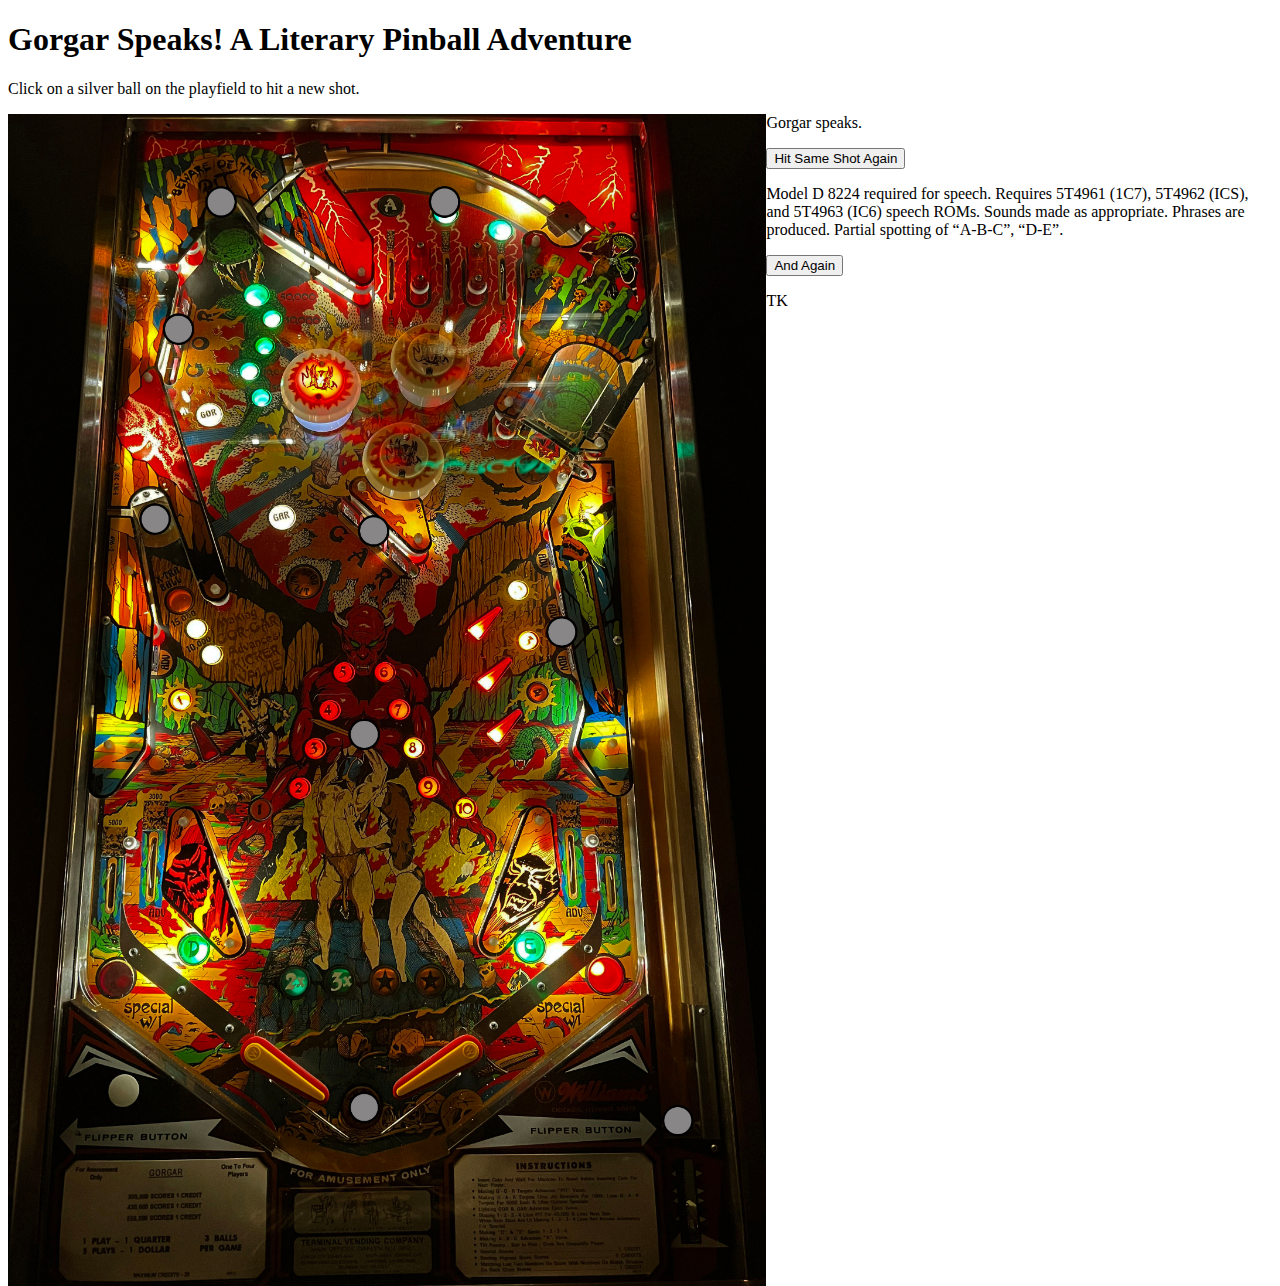
==== gorgar-speaks.html @ 20ae49da "added circles to map, separated html into separate files" ====
<!doctype HTML>
<html lang="en">
  <head>
    <meta charset="utf-8">
    <title>Gorgar Speaks</title>
    <link rel="stylesheet" href="gorgar.css">
  </head>
  <body>
    <h1>Gorgar Speaks! A Literary Pinball Adventure</h1>
    <div id="intro">
      <p>Click on a silver ball on the playfield to hit a new shot.</p>
    </div>

    <img src="gorgar2.jpg" alt="Playfield of Gorgar pinball table" usemap="#gorgarmap">

    <map name="gorgarmap">
      <area shape="circle" coords="2286,3434,100" alt="silver circle in shooter lane" href="gorgar-speaks.html">
      <area shape="circle" coords="1890,1767,100" alt="silver cirlce at number 3 advance target on right" href="me-hurt.html">
      <area shape="circle" coords="727,300,100" alt="silver cirlce at snake pit magnet" href="me-got-you.html">
      <area shape="circle" coords="1248,1422,100" alt="silver cirlce at A drop target in G-A-R" href="gorgar.html">
      <area shape="circle" coords="582,734,100" alt="silver circle at O drop target in G-O-R" href="gorgar.html">
      <area shape="circle" coords="502,1382,100" alt="silver circle at eject hole" href="you-hurt-gorgar.html">
      <area shape="circle" coords="1490,360,100" alt="silver circle above B rollover lane" href="you-beat-me.html">
      <area shape="circle" coords="1216,2116,100" alt="silver cirlce over 20 light, over the chest of Gorgar" href="you-beat-gorgar.html">
      <area shape="circle" coords="1216,3389,100" alt="silver circle just below the flippers in the center drain" href="me-gorgar-beat-me.html">
    </map>

    <div id="first">
      <p>Gorgar speaks.</p>
    </div>

    <button id="repeatShot">Hit Same Shot Again</button>

    <div id="second">
      <p>Model D 8224 required for speech. Requires 5T4961 (1C7), 5T4962 (ICS), and 5T4963 (IC6) speech ROMs. Sounds made as appropriate. Phrases are produced. Partial spotting of “A-B-C”, “D-E”.</p>
    </div>

    <button id="repeatAgain">And Again</button>
    
    <div id="third">
      <p>TK</p>
    </div>
  
    <script src="imageMapResizer.min.js"></script>
  </body>
</html>
---- gorgar.css ----
img {
    max-width: 60%;
    height: auto;
    float: left;
  }

.main {
    float: right;
}
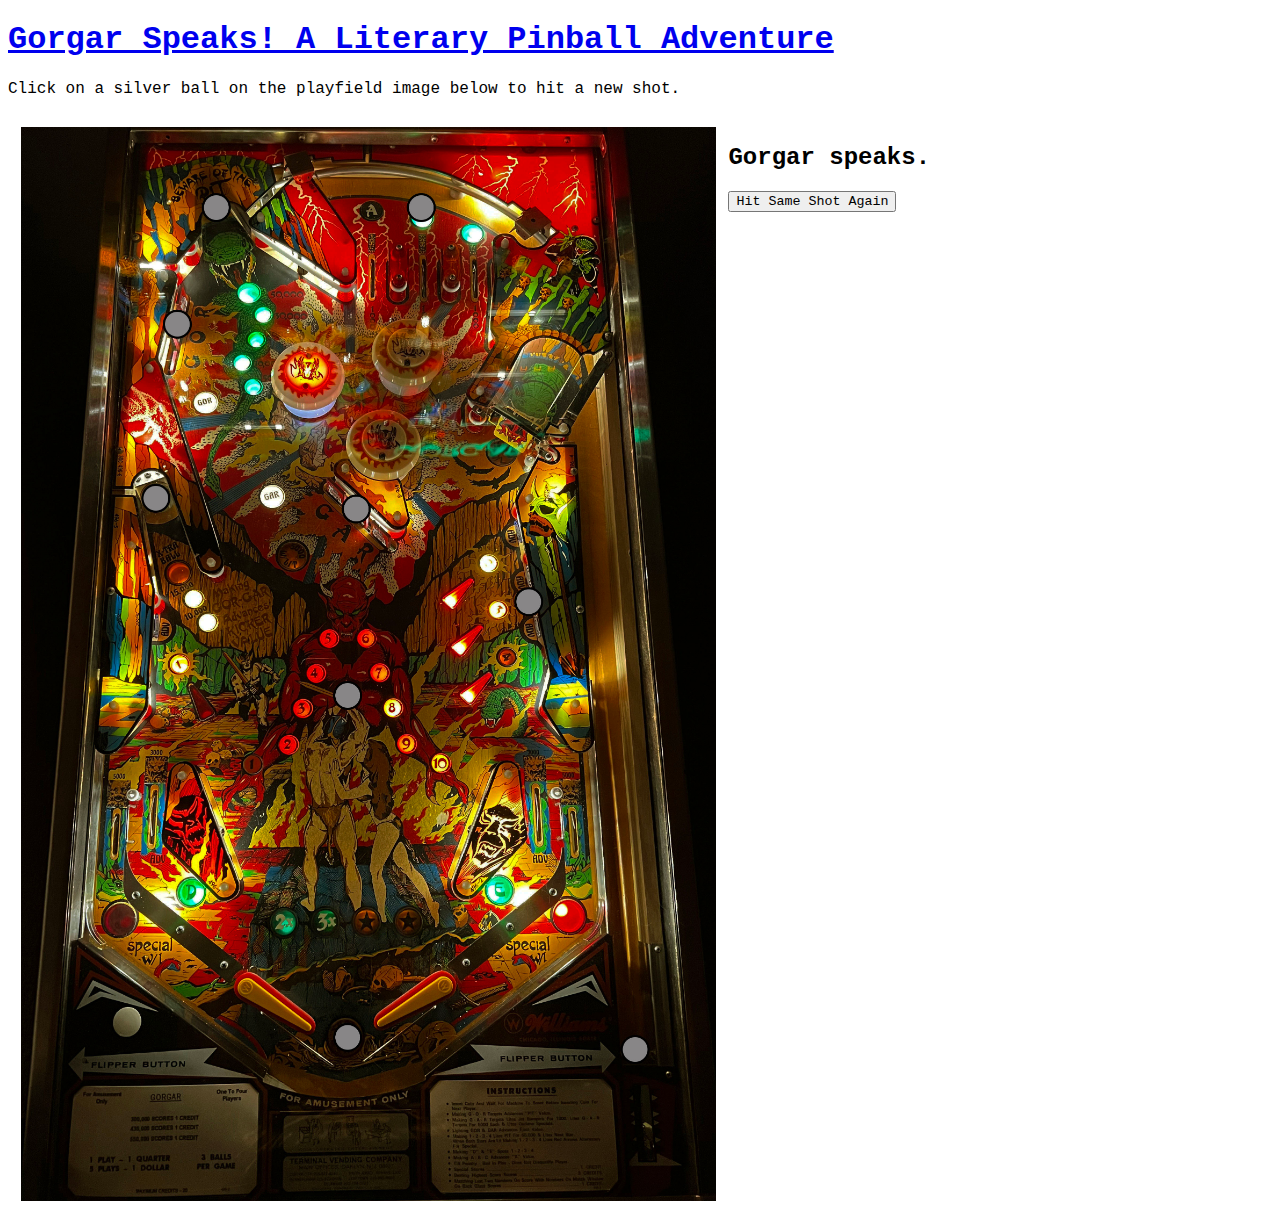
==== commit 404c0e21: "fixed toggle, added some style" ====
--- a/gorgar-speaks.html
+++ b/gorgar-speaks.html
@@ -6,12 +6,12 @@
     <link rel="stylesheet" href="gorgar.css">
   </head>
   <body>
-    <h1>Gorgar Speaks! A Literary Pinball Adventure</h1>
+    <h1><a href="index.html">Gorgar Speaks! A Literary Pinball Adventure</a></h1>
     <div id="intro">
-      <p>Click on a silver ball on the playfield to hit a new shot.</p>
+      <p>Click on a silver ball on the playfield image below to hit a new shot.</p>
     </div>
 
-    <img src="gorgar2.jpg" alt="Playfield of Gorgar pinball table" usemap="#gorgarmap">
+    <img id="map" src="gorgar2.jpg" alt="Playfield of Gorgar pinball table" usemap="#gorgarmap">
 
     <map name="gorgarmap">
       <area shape="circle" coords="2286,3434,100" alt="silver circle in shooter lane" href="gorgar-speaks.html">
@@ -25,22 +25,23 @@
       <area shape="circle" coords="1216,3389,100" alt="silver circle just below the flippers in the center drain" href="me-gorgar-beat-me.html">
     </map>
 
-    <div id="first">
-      <p>Gorgar speaks.</p>
+    <div id="shots">
+      <h2>Gorgar speaks.</h2>
+    
+      <button id="repeatShot">Hit Same Shot Again</button>
+
+      <section id="second" style="display:none">
+        <p>Model D 8224 required for speech. Requires 5T4961 (1C7), 5T4962 (ICS), and 5T4963 (IC6) speech ROMs. Sounds made as appropriate. Phrases are produced. Partial spotting of “A-B-C”, “D-E”.</p>
+        <button id="repeatAgain">And Again</button>
+      </section>
+
+      <section id="third" style="display:none">
+        <p>My creators gave me seven words: Gorgar, speaks, beat, you, me, hurt, got. Are you a creator too? What words will you give me?</p>
+      </section>
     </div>
 
-    <button id="repeatShot">Hit Same Shot Again</button>
-
-    <div id="second">
-      <p>Model D 8224 required for speech. Requires 5T4961 (1C7), 5T4962 (ICS), and 5T4963 (IC6) speech ROMs. Sounds made as appropriate. Phrases are produced. Partial spotting of “A-B-C”, “D-E”.</p>
-    </div>
-
-    <button id="repeatAgain">And Again</button>
-    
-    <div id="third">
-      <p>TK</p>
-    </div>
-  
+    <script src="https://code.jquery.com/jquery-3.6.0.min.js"></script>
     <script src="imageMapResizer.min.js"></script>
+    <script src="gorgar.js"></script>
   </body>
 </html>
--- a/gorgar.css
+++ b/gorgar.css
@@ -1,9 +1,35 @@
-img {
-    max-width: 60%;
+#map {
+    max-width: 55%;
     height: auto;
     float: left;
+    margin: 1%;
   }
 
-.main {
+#back {
+    max-width: 25%;
+    height: auto;
     float: right;
 }
+
+#shots {
+    margin: auto;
+    padding-top: 10px;
+    padding-bottom: 10px;
+    padding-left: 10px;
+    padding-right: 10px;
+}
+
+h1, h2, #intro, #repeatShot, #repeatAgain {
+    font-family: 'Monaco', 'Courier New', 'monospace';
+}
+
+#second {
+    font-family: 'Helvetica', 'sans-serif';
+    font-size: larger;
+}
+
+#third {
+    font-family: 'Garamond', 'serif';
+    font-size: xx-large;
+    font-weight: bold;
+}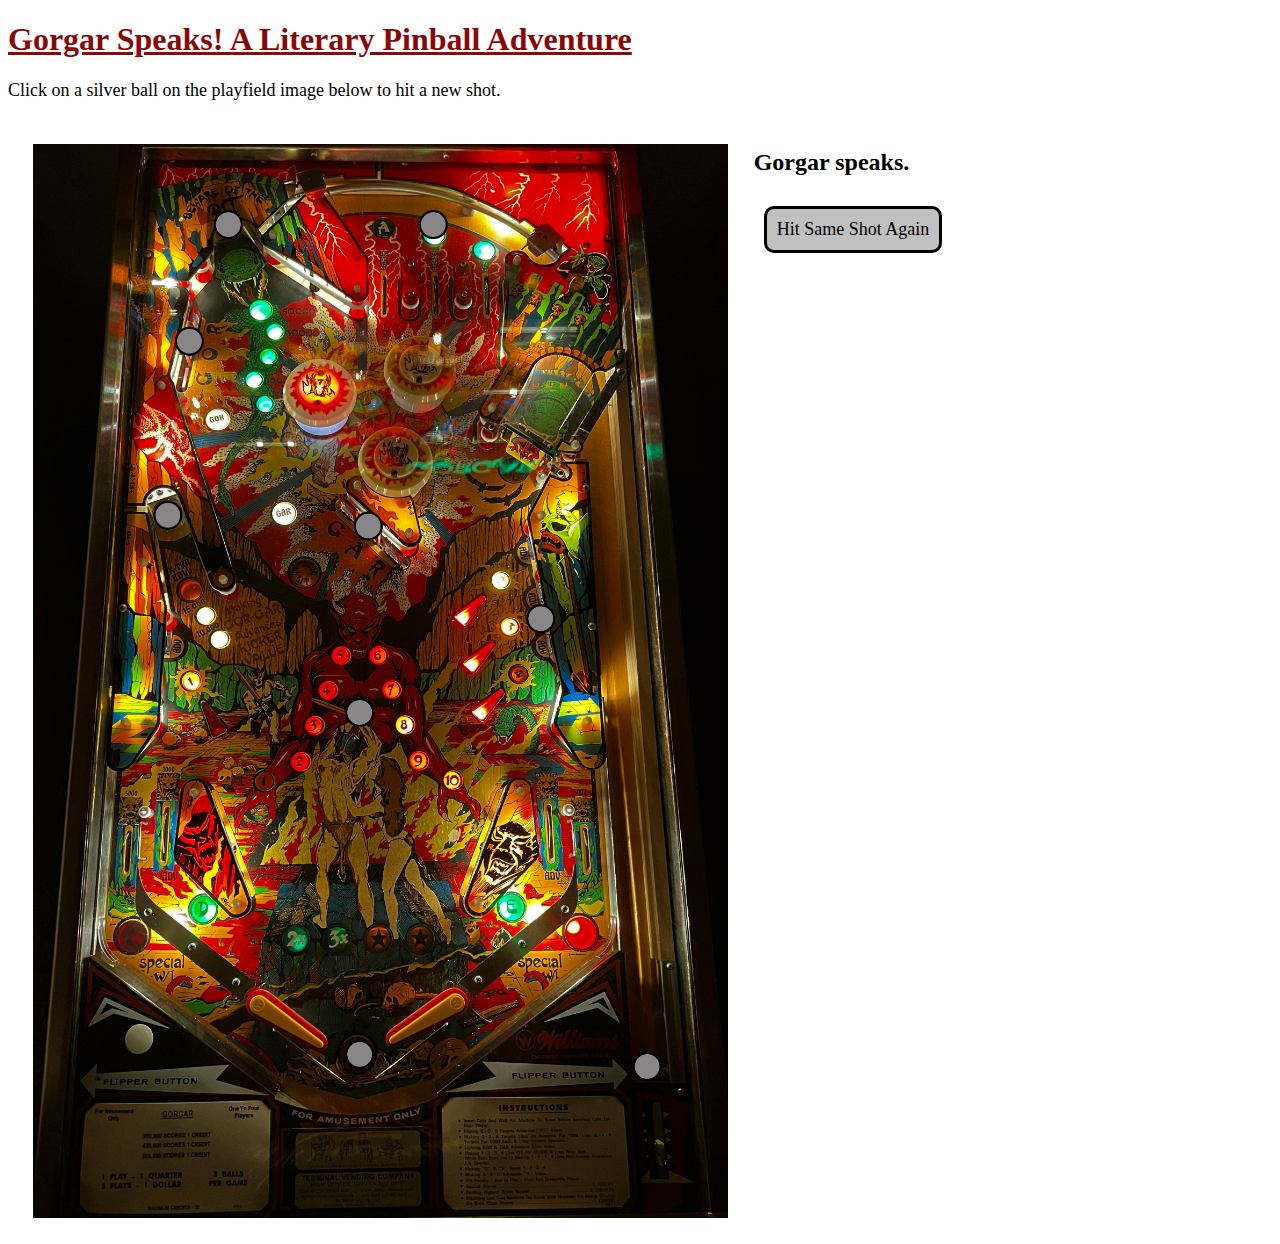
==== commit 22611654: "fixing spacing, fonts" ====
--- a/gorgar-speaks.html
+++ b/gorgar-speaks.html
@@ -7,7 +7,7 @@
   </head>
   <body>
     <h1><a href="index.html">Gorgar Speaks! A Literary Pinball Adventure</a></h1>
-    <div id="intro">
+    <div id="instruct">
       <p>Click on a silver ball on the playfield image below to hit a new shot.</p>
     </div>
 
@@ -36,7 +36,19 @@
       </section>
 
       <section id="third" style="display:none">
-        <p>My creators gave me seven words: Gorgar, speaks, beat, you, me, hurt, got. Are you a creator too? What words will you give me?</p>
+        <p>My creators gave me seven words:
+          <ul>
+            <li>Gorgar</li>
+            <li>speaks</li>
+            <li>beat</li>
+            <li>you</li>
+            <li>me</li>
+            <li>hurt</li>
+            <li>got</li>
+          </ul>
+        </p>
+        <p>Are you a creator too?</p>
+        <p>What words will you give me?</p>
       </section>
     </div>
 
--- a/gorgar.css
+++ b/gorgar.css
@@ -2,13 +2,15 @@
     max-width: 55%;
     height: auto;
     float: left;
-    margin: 1%;
+    margin: 2%;
   }
 
 #back {
     max-width: 25%;
     height: auto;
     float: right;
+    margin: 15px;
+    border-radius: 50px;
 }
 
 #shots {
@@ -19,17 +21,54 @@
     padding-right: 10px;
 }
 
-h1, h2, #intro, #repeatShot, #repeatAgain {
-    font-family: 'Monaco', 'Courier New', 'monospace';
+h1, h2 {
+    font-family: 'Gill Sans', 'sans-serif';
 }
 
 #second {
-    font-family: 'Helvetica', 'sans-serif';
+    font-family: 'Inknut Antiqua', 'serif';
     font-size: larger;
 }
 
 #third {
-    font-family: 'Garamond', 'serif';
-    font-size: xx-large;
-    font-weight: bold;
-}+    font-family: 'Montserrat', 'sans-serif';
+    font-size: x-large;
+}
+
+#intro {
+    font-family: 'Futura', 'sans-serif';
+    font-size: x-large;
+    padding: 20px;
+}
+
+#instruct {
+    font-family: 'Futura', 'sans-serif';
+    font-size: large;
+}
+
+#repeatShot, #repeatAgain {
+    font-family: 'Gill Sans', 'sans-serif';
+    font-size: large;
+    background-color: silver;
+    padding: 10px;
+    border-radius: 10px;
+    border: 3px solid black;
+    margin: 10px;
+}
+
+ul {
+    display: block;
+    list-style-position: inside;
+}
+
+a {
+    box-shadow: inset 0 0 0 0 #8A0707;
+    color: #8A0707;
+    margin: 0 -.25rem;
+    padding: 0 .25rem;
+    transition: color .3s ease-in-out, box-shadow .3s ease-in-out;
+  }
+  a:hover {
+    box-shadow: inset 1000px 0 0 0 #8A0707;
+    color: white;
+  }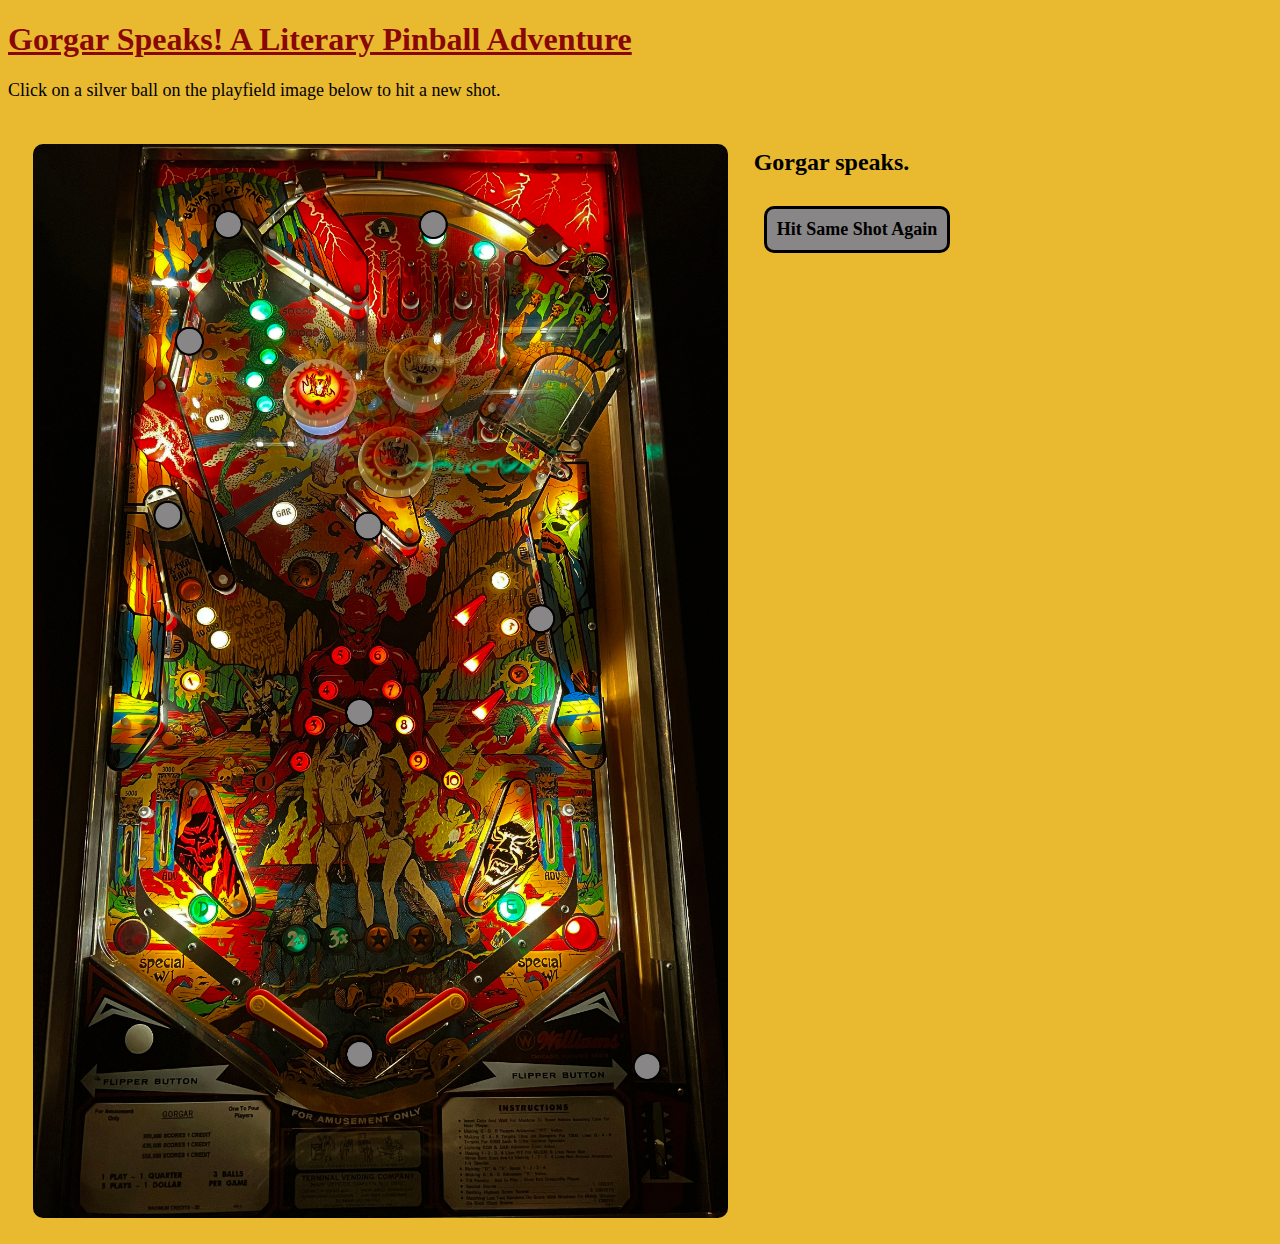
==== commit 93697308: "internal linking within third-shot poems" ====
--- a/gorgar-speaks.html
+++ b/gorgar-speaks.html
@@ -38,7 +38,7 @@
       <section id="third" style="display:none">
         <p>My creators gave me seven words:
           <ul>
-            <li>Gorgar</li>
+            <li><a href="gorgar.html">Gorgar</a></li>
             <li>speaks</li>
             <li>beat</li>
             <li>you</li>
@@ -47,8 +47,8 @@
             <li>got</li>
           </ul>
         </p>
-        <p>Are you a creator too?</p>
-        <p>What words will you give me?</p>
+        <p>Are <a href="you-beat-me.html">you</a> a creator too?</p>
+        <p>What words will <a href="you-hurt-gorgar.html">you</a> give <a href="me-got-you.html">me</a>?</p>
       </section>
     </div>
 
@@ -57,3 +57,4 @@
     <script src="gorgar.js"></script>
   </body>
 </html>
+
--- a/gorgar.css
+++ b/gorgar.css
@@ -3,6 +3,7 @@
     height: auto;
     float: left;
     margin: 2%;
+    border-radius: 10px;
   }
 
 #back {
@@ -49,7 +50,8 @@
 #repeatShot, #repeatAgain {
     font-family: 'Gill Sans', 'sans-serif';
     font-size: large;
-    background-color: silver;
+    font-weight: bold;
+    background-color: #888687;
     padding: 10px;
     border-radius: 10px;
     border: 3px solid black;
@@ -67,8 +69,13 @@
     margin: 0 -.25rem;
     padding: 0 .25rem;
     transition: color .3s ease-in-out, box-shadow .3s ease-in-out;
-  }
-  a:hover {
+}
+
+a:hover {
     box-shadow: inset 1000px 0 0 0 #8A0707;
     color: white;
-  }+}
+
+body {
+    background-color: #e9ba30;
+}
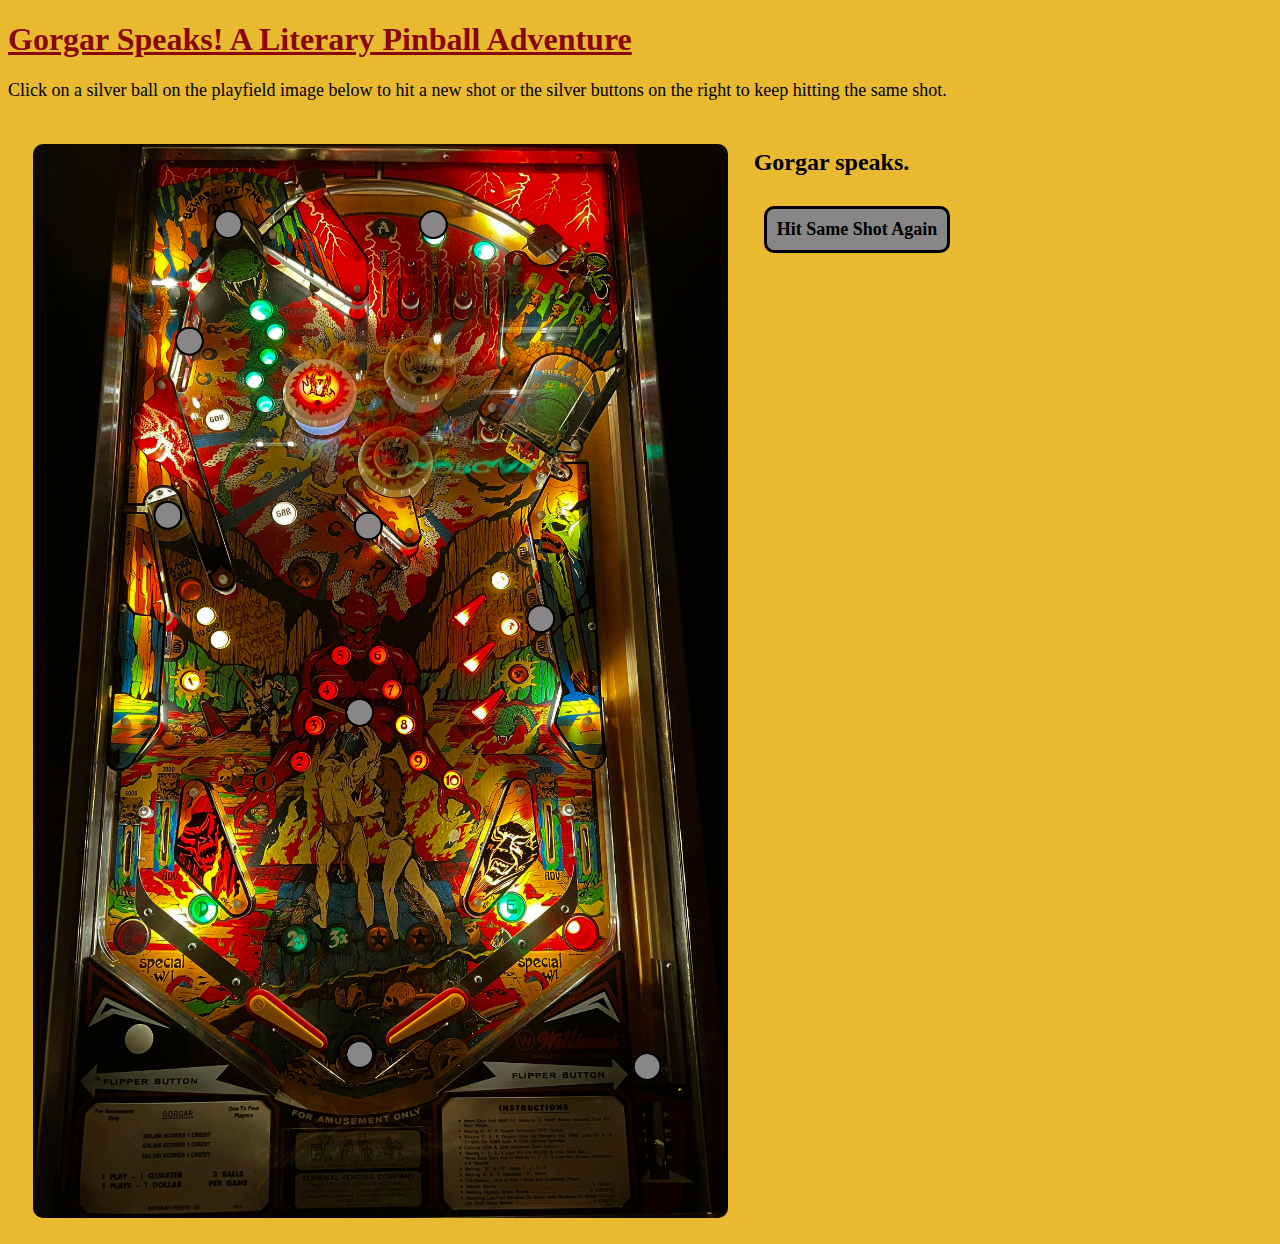
==== commit f02981c0: "updated instructions on shots pages" ====
--- a/gorgar-speaks.html
+++ b/gorgar-speaks.html
@@ -8,7 +8,7 @@
   <body>
     <h1><a href="index.html">Gorgar Speaks! A Literary Pinball Adventure</a></h1>
     <div id="instruct">
-      <p>Click on a silver ball on the playfield image below to hit a new shot.</p>
+      <p>Click on a silver ball on the playfield image below to hit a new shot or the silver buttons on the right to keep hitting the same shot.</p>
     </div>
 
     <img id="map" src="gorgar2.jpg" alt="Playfield of Gorgar pinball table" usemap="#gorgarmap">
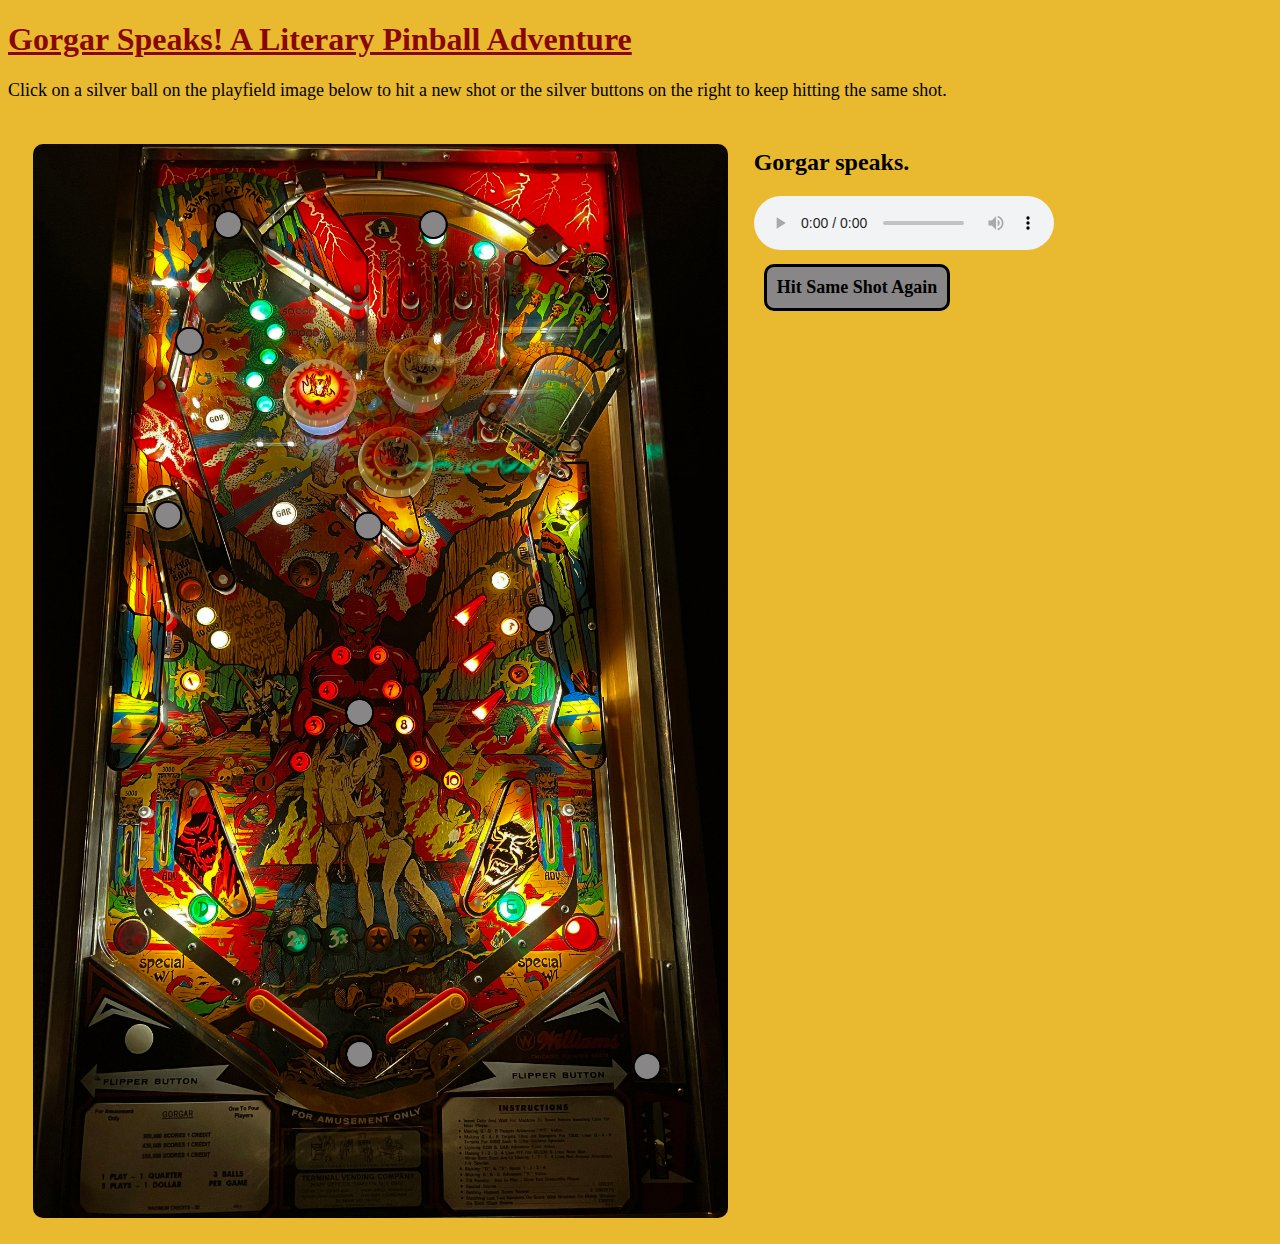
==== commit d3a17bc9: "added sound" ====
--- a/gorgar-speaks.html
+++ b/gorgar-speaks.html
@@ -27,6 +27,8 @@
 
     <div id="shots">
       <h2>Gorgar speaks.</h2>
+      <audio controls src="gorgarSpeaks_heartbeat.wav" autoplay></audio>
+      <br>
     
       <button id="repeatShot">Hit Same Shot Again</button>
 
